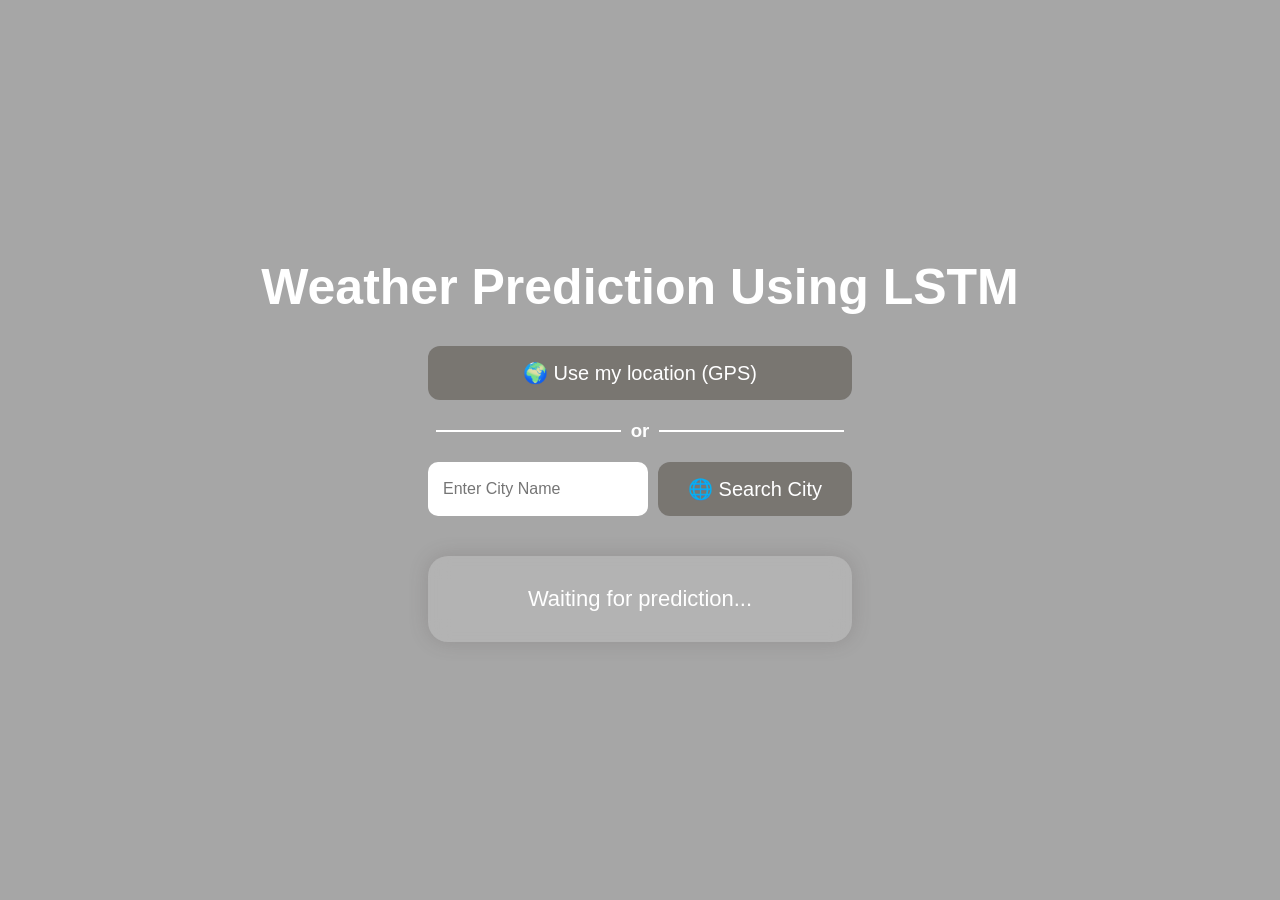
==== frontend/index.html @ a0bf6acf "initial commit" ====
<!DOCTYPE html>
<html>

<head>
    <title>Weather Prediction AI</title>

    <link rel="stylesheet" href="style.css">
</head>

<body>

    <canvas id="weatherCanvas"></canvas>

    <div class="overlay"></div>

    <div class="container">

        <h1>Weather Prediction Using LSTM</h1>
        <div class="section1">
            <div class="buttons">

                <button class="button1" onclick="getLocation()">
                    🌍 Use my location (GPS)
                </button>

                <div class="vertcal1">
                    <div class="vertical"></div>
                    <h3>or</h3>
                    <div class="vertical"></div>
                </div>

                <div class="manual-location">

                    <input type="text" id="cityInput" placeholder="Enter City Name">

                    <button onclick="searchCity()">
                        🌐 Search City
                    </button>

                </div>

            </div>

            <div class="weather-card" id="result">
                Waiting for prediction...
            </div>
            </box>

        </div>

        <script src="script.js"></script>
</body>

</html>
---- frontend/style.css ----
* {
    margin: 0;
    padding: 0;
    box-sizing: border-box;
}

body {
    overflow:hidden;
    font-family:Arial;
    color:rgb(255, 255, 255);
    height:100vh;
    transition:1s ease;
    background-color: linear-gradient(to bottom, #f7971e, #ffd200);
}

canvas{
    position: fixed;
    top: 0;
    left: 0;
    width: 100%;
    height: 100%;
    z-index: -1;
    pointer-events: none;
}


.overlay {
    position: fixed;
    width: 100%;
    height: 100%;
    background: rgba(0, 0, 0, 0.35);
    z-index: -1;
}

.container {
    height: 100vh;
    display: flex;
    flex-direction: column;
    justify-content: center;
    align-items: center;
}

h1 {
    font-size: 50px;
    margin-bottom: 30px;
}

button{
    padding:15px 30px;
    border:none;
    border-radius:12px;
    font-size:20px;
    cursor:pointer;
    background:#1a120051;
    color:white;
    transition:0.3s;
}

button:hover {
    transform: scale(1.05);
    background: #ffd96a;
}

.weather-card {
    margin-top: 40px;
    width: 100%;
    padding: 30px;
    border-radius: 20px;
    background: rgba(255, 255, 255, 0.144);
    backdrop-filter: blur(10px);
    text-align: center;
    font-size: 22px;
    box-shadow: 0 0 20px rgba(75, 66, 66, 0.2);
}

.buttons {
    display: flex;
    flex-direction: column;
    gap: 20px;
    align-items: center;
}

.manual-location {
    display: flex;
    gap: 10px;
}

input {
    padding: 15px;
    border: none;
    border-radius: 10px;
    width: 220px;
    font-size: 16px;
    outline: none;
}

/* .section1{
    border:1px solid black;
    padding:50px;
    border-radius:10px;
    background: rgba(245, 195, 79, 0.114);
    box-shadow: 4px 4px 10px rgba(229, 175, 37, 0.907);
} */

.button1{
    width: 100%;
}

.vertcal1{
    display: flex;
    align-items: center;
    justify-content: center;
    gap: 10px;
    margin: 0px 0;
}

.vertical{
    width: 185px;
    height: 2px;
    background-color: white;
}
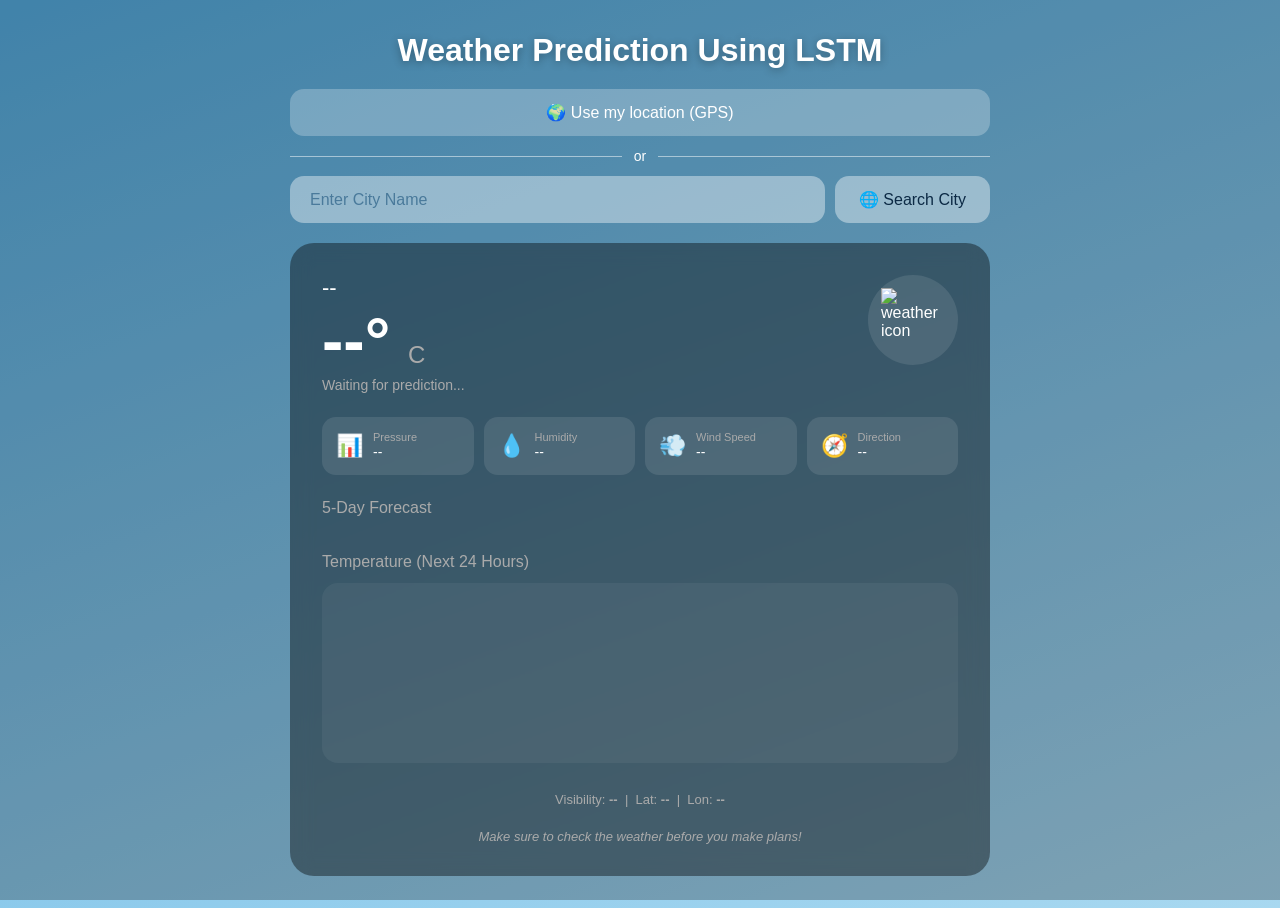
==== commit 02f92cbe: "fix: remove IN from forecast API" ====
--- a/frontend/index.html
+++ b/frontend/index.html
@@ -1,54 +1,80 @@
 <!DOCTYPE html>
 <html>
-
 <head>
     <title>Weather Prediction AI</title>
-
     <link rel="stylesheet" href="style.css">
+    <script src="https://cdn.jsdelivr.net/npm/chart.js"></script>
 </head>
-
 <body>
-
     <canvas id="weatherCanvas"></canvas>
-
     <div class="overlay"></div>
 
     <div class="container">
+        <h1>Weather Prediction Using LSTM</h1>
 
-        <h1>Weather Prediction Using LSTM</h1>
-        <div class="section1">
-            <div class="buttons">
+        <div class="search-section">
+            <button class="gps-btn" onclick="getLocation()">🌍 Use my location (GPS)</button>
+            <div class="divider"><hr><span>or</span><hr></div>
+            <div class="search-bar">
+                <input type="text" id="cityInput" placeholder="Enter City Name">
+                <button onclick="searchCity()">🌐 Search City</button>
+            </div>
+        </div>
 
-                <button class="button1" onclick="getLocation()">
-                    🌍 Use my location (GPS)
-                </button>
+        <div class="weather-card" id="result">
 
-                <div class="vertcal1">
-                    <div class="vertical"></div>
-                    <h3>or</h3>
-                    <div class="vertical"></div>
+            <div class="top-row">
+                <div class="city-info">
+                    <h2 id="cityName">--</h2>
+                    <p id="dateStr"></p>
+                    <div class="temp-big"><span id="tempVal">--</span>° <small>C</small></div>
+                    <p id="descText">Waiting for prediction...</p>
                 </div>
-
-                <div class="manual-location">
-
-                    <input type="text" id="cityInput" placeholder="Enter City Name">
-
-                    <button onclick="searchCity()">
-                        🌐 Search City
-                    </button>
-
+                <div class="icon-circle">
+                    <img id="weatherIcon" src="" alt="weather icon">
                 </div>
-
             </div>
 
-            <div class="weather-card" id="result">
-                Waiting for prediction...
+            <div class="stats-grid">
+                <div class="stat-card">
+                    <span class="stat-icon">📊</span>
+                    <div><p>Pressure</p><span id="pressVal">--</span></div>
+                </div>
+                <div class="stat-card">
+                    <span class="stat-icon">💧</span>
+                    <div><p>Humidity</p><span id="humVal">--</span></div>
+                </div>
+                <div class="stat-card">
+                    <span class="stat-icon">💨</span>
+                    <div><p>Wind Speed</p><span id="windVal">--</span></div>
+                </div>
+                <div class="stat-card">
+                    <span class="stat-icon">🧭</span>
+                    <div><p>Direction</p><span id="dirVal">--</span></div>
+                </div>
             </div>
-            </box>
 
+            <!-- 5 Day Forecast -->
+            <div class="section-title">5-Day Forecast</div>
+            <div class="daily-grid" id="dailyGrid"></div>
+
+            <!-- Hourly Temperature Chart -->
+            <div class="section-title">Temperature (Next 24 Hours)</div>
+            <div class="chart-box">
+                <canvas id="hourlyChart"></canvas>
+            </div>
+
+            <div class="bottom-info">
+                Visibility: <b id="visVal">--</b> &nbsp;|&nbsp;
+                Lat: <b id="latVal">--</b> &nbsp;|&nbsp;
+                Lon: <b id="lonVal">--</b>
+            </div>
+
+            <p class="tagline">Make sure to check the weather before you make plans!</p>
         </div>
+    </div>
 
-        <script src="script.js"></script>
+    <script src="script.js"></script>
 </body>
+</html>
 
-</html>
--- a/frontend/style.css
+++ b/frontend/style.css
@@ -1,121 +1,251 @@
-* {
-    margin: 0;
-    padding: 0;
-    box-sizing: border-box;
-}
+* { margin: 0; padding: 0; box-sizing: border-box; }
 
 body {
-    overflow:hidden;
-    font-family:Arial;
-    color:rgb(255, 255, 255);
-    height:100vh;
-    transition:1s ease;
-    background-color: linear-gradient(to bottom, #f7971e, #ffd200);
-}
-
-canvas{
+    font-family: Arial, sans-serif;
+    color: white;
+    min-height: 100vh;
+    transition: background 1s ease;
+    background: linear-gradient(160deg, #56aee2, #a8d8f0);
+    overflow-x: hidden;
+}
+
+canvas#weatherCanvas {
     position: fixed;
-    top: 0;
-    left: 0;
-    width: 100%;
-    height: 100%;
+    top: 0; left: 0;
+    width: 100%; height: 100%;
     z-index: -1;
     pointer-events: none;
 }
 
-
 .overlay {
     position: fixed;
-    width: 100%;
-    height: 100%;
-    background: rgba(0, 0, 0, 0.35);
+    width: 100%; height: 100%;
+    background: rgba(0,0,0,0.25);
     z-index: -1;
 }
 
 .container {
-    height: 100vh;
+    min-height: 100vh;
     display: flex;
     flex-direction: column;
+    align-items: center;
     justify-content: center;
-    align-items: center;
+    padding: 2rem;
 }
 
 h1 {
-    font-size: 50px;
-    margin-bottom: 30px;
-}
-
-button{
-    padding:15px 30px;
-    border:none;
-    border-radius:12px;
-    font-size:20px;
-    cursor:pointer;
-    background:#1a120051;
-    color:white;
-    transition:0.3s;
-}
-
-button:hover {
-    transform: scale(1.05);
-    background: #ffd96a;
-}
+    font-size: 32px;
+    margin-bottom: 20px;
+    text-align: center;
+    text-shadow: 0 2px 8px rgba(0,0,0,0.3);
+}
+
+.search-section {
+    width: 100%;
+    max-width: 700px;
+    display: flex;
+    flex-direction: column;
+    align-items: center;
+    gap: 12px;
+    margin-bottom: 20px;
+}
+
+.gps-btn {
+    width: 100%;
+    padding: 14px;
+    background: rgba(255,255,255,0.25);
+    border: none;
+    border-radius: 14px;
+    color: white;
+    font-size: 16px;
+    cursor: pointer;
+    transition: 0.3s;
+}
+
+.gps-btn:hover { background: rgba(255,255,255,0.4); }
+
+.divider {
+    display: flex;
+    align-items: center;
+    gap: 12px;
+    width: 100%;
+}
+
+.divider hr {
+    flex: 1;
+    border: none;
+    border-top: 1px solid rgba(255,255,255,0.5);
+}
+
+.divider span { font-size: 14px; }
+
+.search-bar { display: flex; gap: 10px; width: 100%; }
+
+.search-bar input {
+    flex: 1;
+    padding: 14px 20px;
+    border: none;
+    border-radius: 14px;
+    background: rgba(255,255,255,0.4);
+    color: #0c2a45;
+    font-size: 16px;
+    outline: none;
+}
+
+.search-bar input::placeholder { color: #4a7a9b; }
+
+.search-bar button {
+    padding: 14px 24px;
+    background: rgba(255,255,255,0.4);
+    border: none;
+    border-radius: 14px;
+    color: #0c2a45;
+    font-size: 16px;
+    cursor: pointer;
+    transition: 0.3s;
+    font-weight: 500;
+}
+
+.search-bar button:hover { background: rgba(255,255,255,0.6); }
 
 .weather-card {
-    margin-top: 40px;
-    width: 100%;
-    padding: 30px;
-    border-radius: 20px;
-    background: rgba(255, 255, 255, 0.144);
+    width: 100%;
+    max-width: 700px;
+    background: rgba(0,0,0,0.4);
+    border-radius: 24px;
+    padding: 2rem;
     backdrop-filter: blur(10px);
-    text-align: center;
+}
+
+.top-row {
+    display: flex;
+    justify-content: space-between;
+    align-items: flex-start;
+    margin-bottom: 1.5rem;
+}
+
+.city-info h2 {
     font-size: 22px;
-    box-shadow: 0 0 20px rgba(75, 66, 66, 0.2);
-}
-
-.buttons {
-    display: flex;
-    flex-direction: column;
-    gap: 20px;
-    align-items: center;
-}
-
-.manual-location {
-    display: flex;
+    font-weight: 500;
+    color: white;
+}
+
+.city-info p { font-size: 14px; color: #aaa; margin-top: 4px; }
+
+.temp-big {
+    font-size: 64px;
+    font-weight: 700;
+    color: white;
+    line-height: 1;
+    margin: 8px 0 4px;
+}
+
+.temp-big small { font-size: 24px; font-weight: 400; color: #aaa; }
+
+.icon-circle {
+    width: 90px;
+    height: 90px;
+    border-radius: 50%;
+    background: rgba(255,255,255,0.1);
+    display: flex;
+    align-items: center;
+    justify-content: center;
+}
+
+.icon-circle img { width: 64px; height: 64px; }
+
+.stats-grid {
+    display: grid;
+    grid-template-columns: 1fr 1fr 1fr 1fr;
     gap: 10px;
-}
-
-input {
-    padding: 15px;
-    border: none;
-    border-radius: 10px;
-    width: 220px;
-    font-size: 16px;
-    outline: none;
-}
-
-/* .section1{
-    border:1px solid black;
-    padding:50px;
-    border-radius:10px;
-    background: rgba(245, 195, 79, 0.114);
-    box-shadow: 4px 4px 10px rgba(229, 175, 37, 0.907);
-} */
-
-.button1{
-    width: 100%;
-}
-
-.vertcal1{
-    display: flex;
-    align-items: center;
-    justify-content: center;
+    margin-bottom: 1.5rem;
+}
+
+.stat-card {
+    background: rgba(255,255,255,0.1);
+    border-radius: 14px;
+    padding: 14px;
+    display: flex;
+    align-items: center;
     gap: 10px;
-    margin: 0px 0;
-}
-
-.vertical{
-    width: 185px;
-    height: 2px;
-    background-color: white;
-}
+}
+
+.stat-icon { font-size: 22px; }
+
+.stat-card div p {
+    font-size: 11px;
+    color: #aaa;
+    margin: 0;
+}
+
+.stat-card div span {
+    font-size: 14px;
+    font-weight: 500;
+    color: white;
+}
+
+.section-title {
+    font-size: 16px;
+    font-weight: 500;
+    color: #aaa;
+    margin-bottom: 12px;
+}
+
+.daily-grid {
+    display: grid;
+    grid-template-columns: repeat(5, 1fr);
+    gap: 10px;
+    margin-bottom: 1.5rem;
+}
+
+.day-card {
+    background: rgba(255,255,255,0.1);
+    border-radius: 14px;
+    padding: 12px;
+    text-align: center;
+}
+
+.day-card.active { background: rgba(255,255,255,0.25); }
+
+.day-card .day-name {
+    font-size: 13px;
+    color: #aaa;
+    margin-bottom: 6px;
+}
+
+.day-card img { width: 36px; height: 36px; }
+
+.day-card .max-temp {
+    font-size: 16px;
+    font-weight: 500;
+    color: white;
+    margin-top: 4px;
+}
+
+.day-card .min-temp {
+    font-size: 13px;
+    color: #aaa;
+}
+
+.chart-box {
+    background: rgba(255,255,255,0.05);
+    border-radius: 16px;
+    padding: 16px;
+    margin-bottom: 1.5rem;
+    height: 180px;
+}
+
+.bottom-info {
+    text-align: center;
+    font-size: 13px;
+    color: #aaa;
+    margin-bottom: 1rem;
+    line-height: 2;
+}
+
+.tagline {
+    text-align: center;
+    font-size: 13px;
+    color: #aaa;
+    font-style: italic;
+}
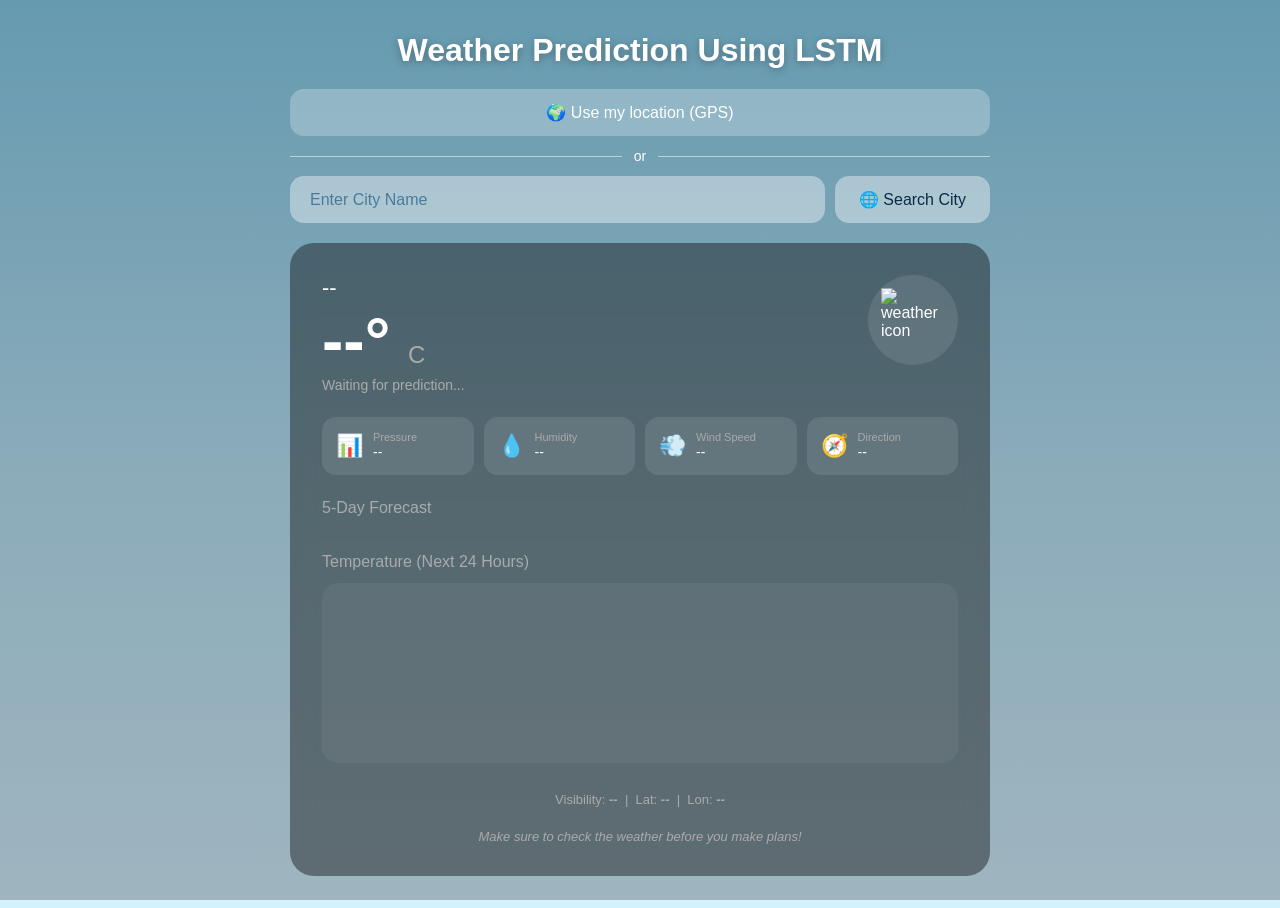
==== commit 8c446eff: "feat: complete weather UI with sky theme" ====
--- a/frontend/index.html
+++ b/frontend/index.html
@@ -6,7 +6,6 @@
     <script src="https://cdn.jsdelivr.net/npm/chart.js"></script>
 </head>
 <body>
-    <canvas id="weatherCanvas"></canvas>
     <div class="overlay"></div>
 
     <div class="container">
@@ -22,7 +21,6 @@
         </div>
 
         <div class="weather-card" id="result">
-
             <div class="top-row">
                 <div class="city-info">
                     <h2 id="cityName">--</h2>
@@ -54,11 +52,9 @@
                 </div>
             </div>
 
-            <!-- 5 Day Forecast -->
             <div class="section-title">5-Day Forecast</div>
             <div class="daily-grid" id="dailyGrid"></div>
 
-            <!-- Hourly Temperature Chart -->
             <div class="section-title">Temperature (Next 24 Hours)</div>
             <div class="chart-box">
                 <canvas id="hourlyChart"></canvas>
@@ -76,5 +72,4 @@
 
     <script src="script.js"></script>
 </body>
-</html>
-
+</html>
--- a/frontend/style.css
+++ b/frontend/style.css
@@ -1,25 +1,22 @@
-* { margin: 0; padding: 0; box-sizing: border-box; }
+* {
+    margin: 0;
+    padding: 0;
+    box-sizing: border-box;
+}
 
 body {
     font-family: Arial, sans-serif;
     color: white;
     min-height: 100vh;
-    transition: background 1s ease;
-    background: linear-gradient(160deg, #56aee2, #a8d8f0);
+    transition: background 1.5s ease;
+    background: linear-gradient(180deg, #87CEEB 0%, #b8e4f7 50%, #d4f1ff 100%);
     overflow-x: hidden;
-}
-
-canvas#weatherCanvas {
-    position: fixed;
-    top: 0; left: 0;
-    width: 100%; height: 100%;
-    z-index: -1;
-    pointer-events: none;
 }
 
 .overlay {
     position: fixed;
-    width: 100%; height: 100%;
+    width: 100%;
+    height: 100%;
     background: rgba(0,0,0,0.25);
     z-index: -1;
 }
@@ -62,7 +59,9 @@
     transition: 0.3s;
 }
 
-.gps-btn:hover { background: rgba(255,255,255,0.4); }
+.gps-btn:hover {
+    background: rgba(255,255,255,0.4);
+}
 
 .divider {
     display: flex;
@@ -77,9 +76,15 @@
     border-top: 1px solid rgba(255,255,255,0.5);
 }
 
-.divider span { font-size: 14px; }
-
-.search-bar { display: flex; gap: 10px; width: 100%; }
+.divider span {
+    font-size: 14px;
+}
+
+.search-bar {
+    display: flex;
+    gap: 10px;
+    width: 100%;
+}
 
 .search-bar input {
     flex: 1;
@@ -92,7 +97,9 @@
     outline: none;
 }
 
-.search-bar input::placeholder { color: #4a7a9b; }
+.search-bar input::placeholder {
+    color: #4a7a9b;
+}
 
 .search-bar button {
     padding: 14px 24px;
@@ -106,7 +113,9 @@
     font-weight: 500;
 }
 
-.search-bar button:hover { background: rgba(255,255,255,0.6); }
+.search-bar button:hover {
+    background: rgba(255,255,255,0.6);
+}
 
 .weather-card {
     width: 100%;
@@ -130,7 +139,11 @@
     color: white;
 }
 
-.city-info p { font-size: 14px; color: #aaa; margin-top: 4px; }
+.city-info p {
+    font-size: 14px;
+    color: #aaa;
+    margin-top: 4px;
+}
 
 .temp-big {
     font-size: 64px;
@@ -140,7 +153,11 @@
     margin: 8px 0 4px;
 }
 
-.temp-big small { font-size: 24px; font-weight: 400; color: #aaa; }
+.temp-big small {
+    font-size: 24px;
+    font-weight: 400;
+    color: #aaa;
+}
 
 .icon-circle {
     width: 90px;
@@ -152,7 +169,10 @@
     justify-content: center;
 }
 
-.icon-circle img { width: 64px; height: 64px; }
+.icon-circle img {
+    width: 64px;
+    height: 64px;
+}
 
 .stats-grid {
     display: grid;
@@ -170,7 +190,9 @@
     gap: 10px;
 }
 
-.stat-icon { font-size: 22px; }
+.stat-icon {
+    font-size: 22px;
+}
 
 .stat-card div p {
     font-size: 11px;
@@ -205,7 +227,9 @@
     text-align: center;
 }
 
-.day-card.active { background: rgba(255,255,255,0.25); }
+.day-card.active {
+    background: rgba(255,255,255,0.25);
+}
 
 .day-card .day-name {
     font-size: 13px;
@@ -213,7 +237,10 @@
     margin-bottom: 6px;
 }
 
-.day-card img { width: 36px; height: 36px; }
+.day-card img {
+    width: 36px;
+    height: 36px;
+}
 
 .day-card .max-temp {
     font-size: 16px;
@@ -248,4 +275,4 @@
     font-size: 13px;
     color: #aaa;
     font-style: italic;
-}
+}
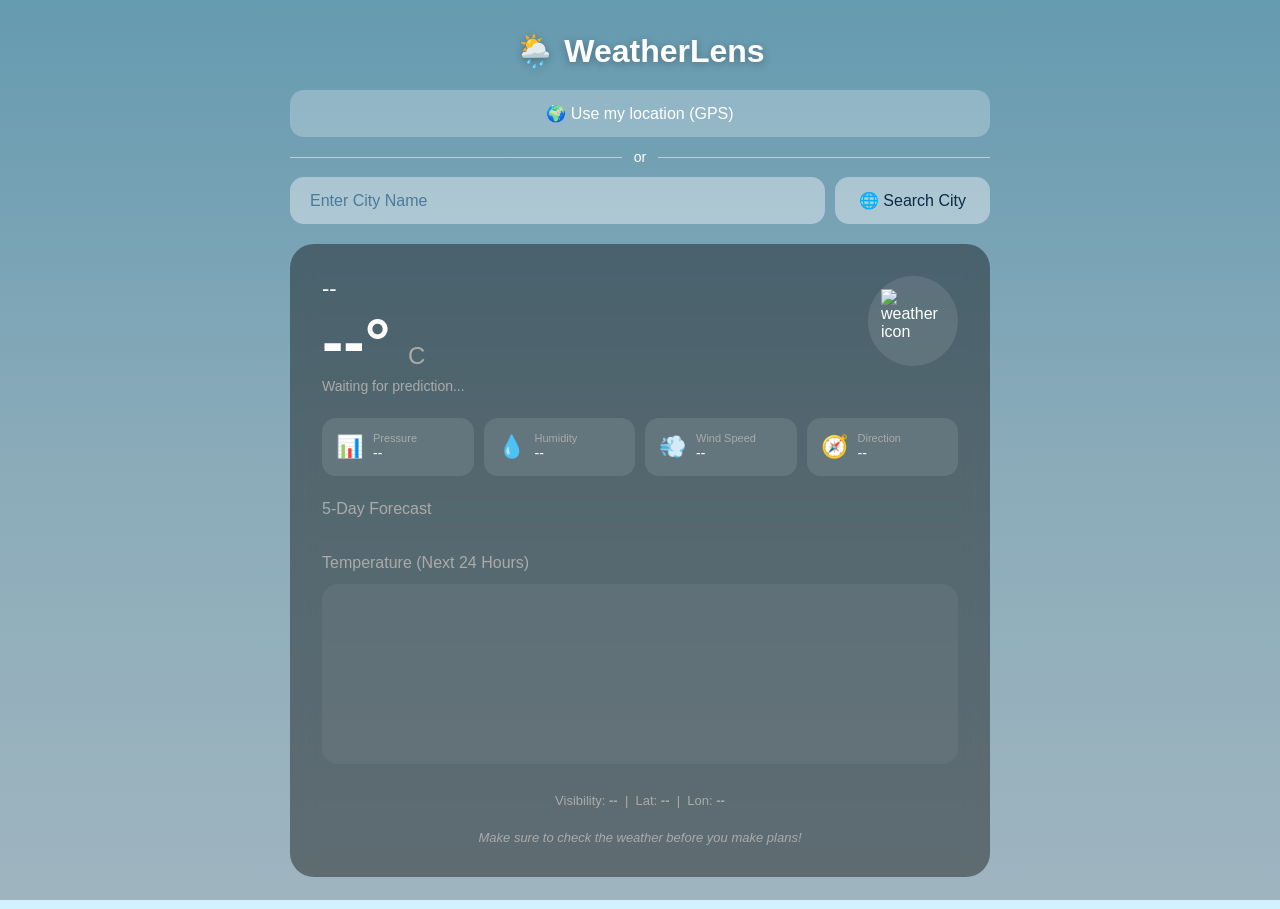
==== commit 350093fd: "fix : name of the website" ====
--- a/frontend/index.html
+++ b/frontend/index.html
@@ -9,7 +9,7 @@
     <div class="overlay"></div>
 
     <div class="container">
-        <h1>Weather Prediction Using LSTM</h1>
+        <h1>🌦️ WeatherLens</h1>
 
         <div class="search-section">
             <button class="gps-btn" onclick="getLocation()">🌍 Use my location (GPS)</button>
